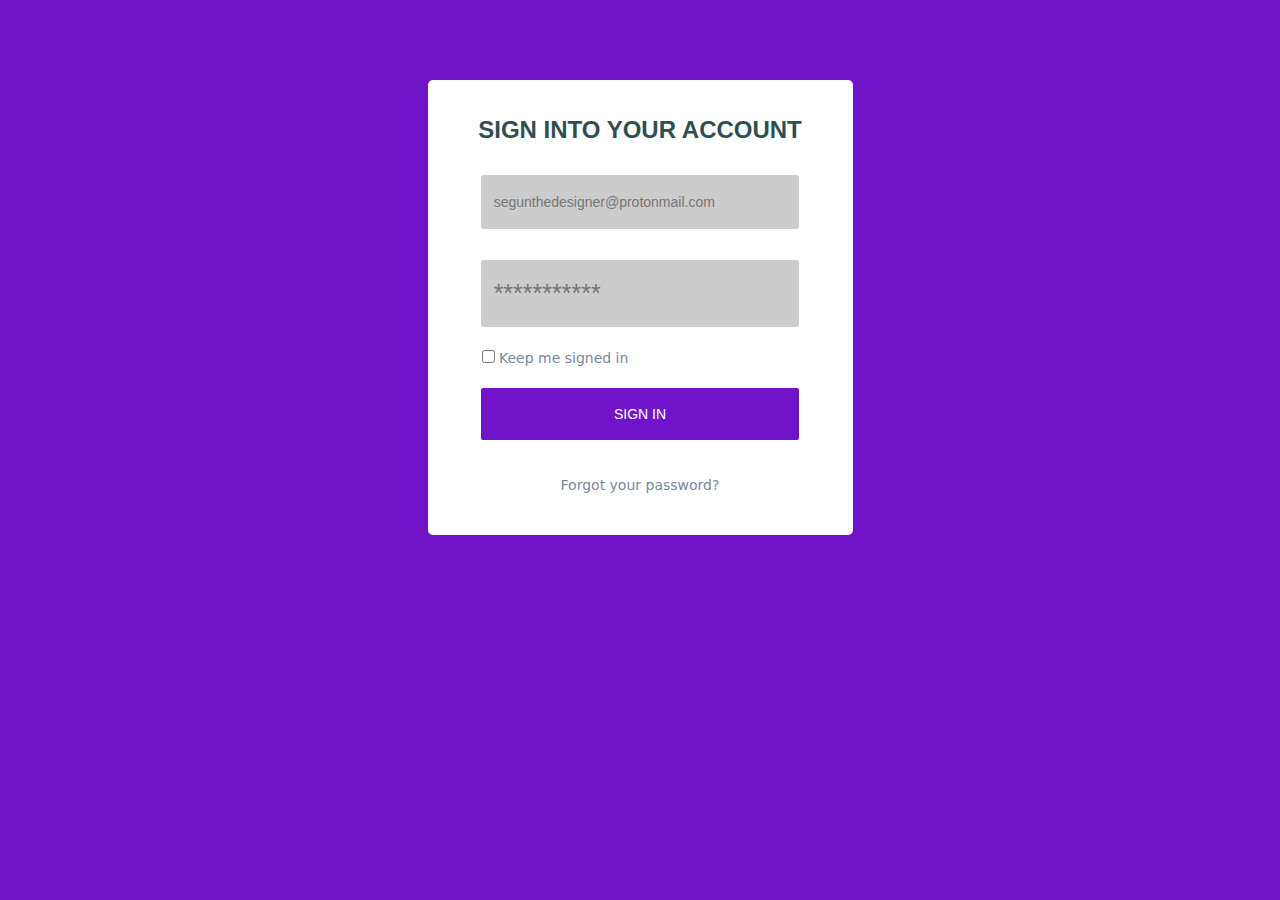
==== signin.html @ c04922a9 "added better descriptions to files" ====
<!DOCTYPE html>
<html lang="en">
<head>
    <meta charset="UTF-8">
    <meta http-equiv="X-UA-Compatible" content="IE=edge">
    <meta name="viewport" content="width=device-width, initial-scale=1.0">
    <title>Sign-In Page</title>
    <link rel="stylesheet" href="signin_style.css">
</head>
<body>
    <div class="container">
        <div class="login_box" >

            <h2>SIGN INTO YOUR ACCOUNT</h2>
            <br><br>
            <div>
    <form action="">

           <input type="email" name="email" id="email_input" placeholder="segunthedesigner@protonmail.com" > <br><br>

           <input  type="password" name="password" id="password_input" placeholder="***********"> <br><br>

          <div class="checkbox"> <input  type="checkbox" name="Sign-In" id="checkbox" value="Keep me signed in">
            <span> Keep me signed in </span>      
        </div>
            
            <br><br>

           <input  type="button" name="Sign-In" id="sign_in" value="SIGN IN" > 
        </form>


        </div>

     </div>

       <br><br>
 <div>

            <h5 class="fyp"> Forgot your password? </h5>

        
        </div>
           
               

      


    </div>
    
</body>
</html>
---- signin_style.css ----
* {
    box-sizing: border-box;
    margin: 0;
    padding: 0;
    
}




body {

    background-color: rgb(113, 20, 201);
    font-family: system-ui,-apple-system,system-ui,"Helvetica Neue",Helvetica,Arial,sans-serif;
    font-weight: 400;
    margin: 5rem auto; 
}





.container { background-color: white;
            border-radius: 5px;
            height: 455px;
            width: 425px;
            display: flex;
            flex-direction: column; 
            align-content: center;
            justify-content: center;
            margin: 4rem auto;   
            line-height: 15px;



}

.loginbox {  color: whitesmoke;
              border: 5px solid ;
         
         
}

form {
   text-align: center;
 
}



h2 { font-family: 'Trebuchet MS', 'Lucida Sans Unicode', 'Lucida Grande', 'Lucida Sans', Arial, sans-serif;
   text-align: center;
   color:darkslategrey;
  
}

input[type=email] {
width: 75%;
padding: 18px 12px;
margin: 8px 0;
display: inline-block;
border: 1px solid #ccc;
border-radius: 2px;
box-sizing: border-box;
font-size: 14px;
background-color:#ccc

}

input[type=password] {
   width: 75%;
   padding: 18px 12px;
   margin: 8px 0;
   display: inline-block;
   border: 1px solid #ccc;
   border-radius: 2px;
   box-sizing: border-box;
   font-size: 25px;
   background-color:#ccc
   }
   
   
   input[type=button] {
      width: 75%;
      background-color:rgb(113, 20, 201);
      color: white;
      padding: 18px 12px;
      margin: 8px 0;
      border: none;
      border-radius: 2px;
      cursor: pointer;
      font-size: 14px;
    }

    .checkbox {
      color:lightslategrey;
      font-size: 14px;
      font-weight: 350;
      position: absolute;
      padding: 0 54px;
      margin-bottom: 10px;
      
   }
    

 


  
.fyp{
   color: lightslategrey;
   font-size: 16px;
   text-align: center;
   font-size: 14px;
   font-weight: 350;
  
   
}
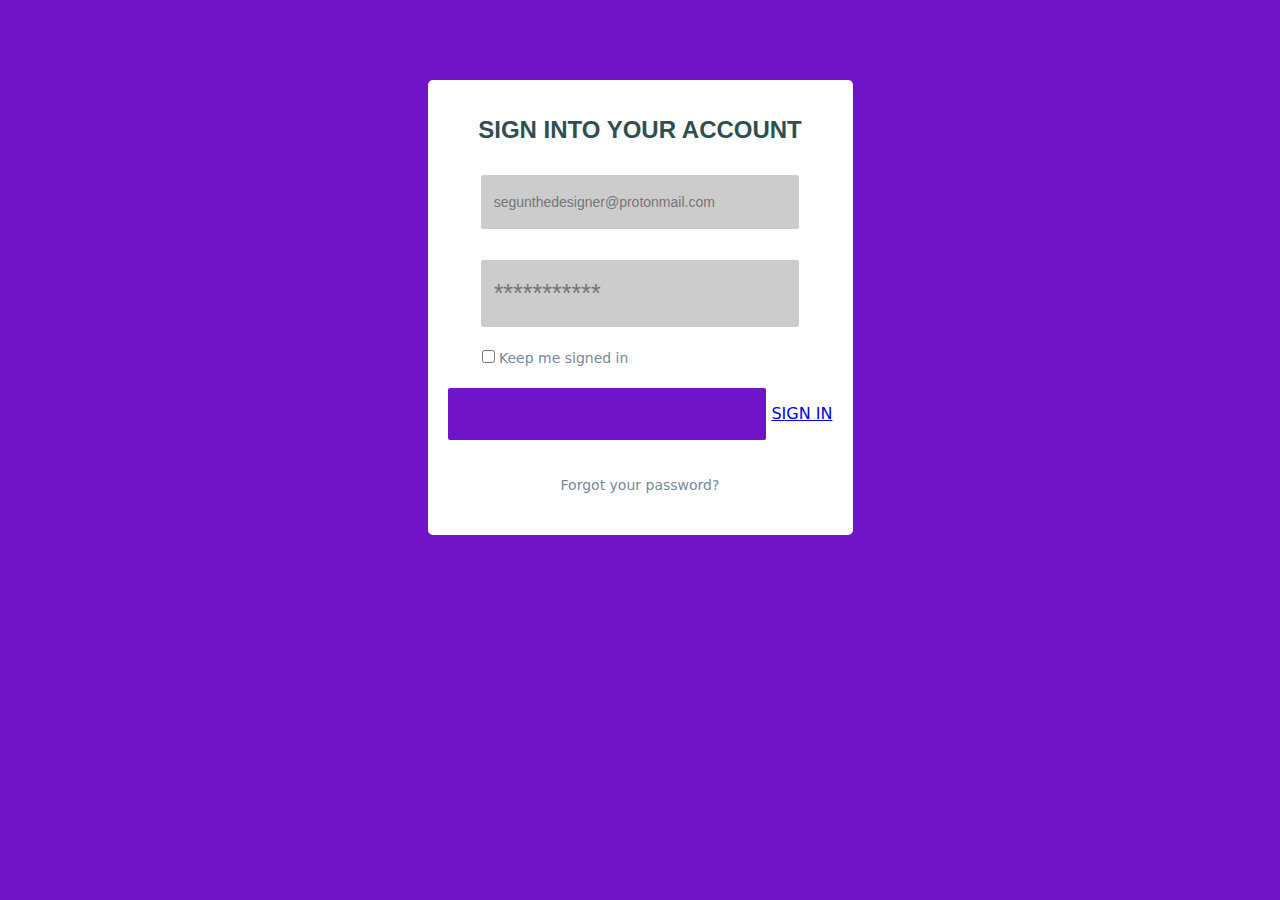
==== commit 5a80856b: "created the linked button for signin page" ====
--- a/signin.html
+++ b/signin.html
@@ -26,7 +26,7 @@
             
             <br><br>
 
-           <input  type="button" name="Sign-In" id="sign_in" value="SIGN IN" > 
+           <input  type="button" name="Sign-In" id="sign_in"> <a href="/index.html" target="_parent" >SIGN IN</a>
         </form>
 
 
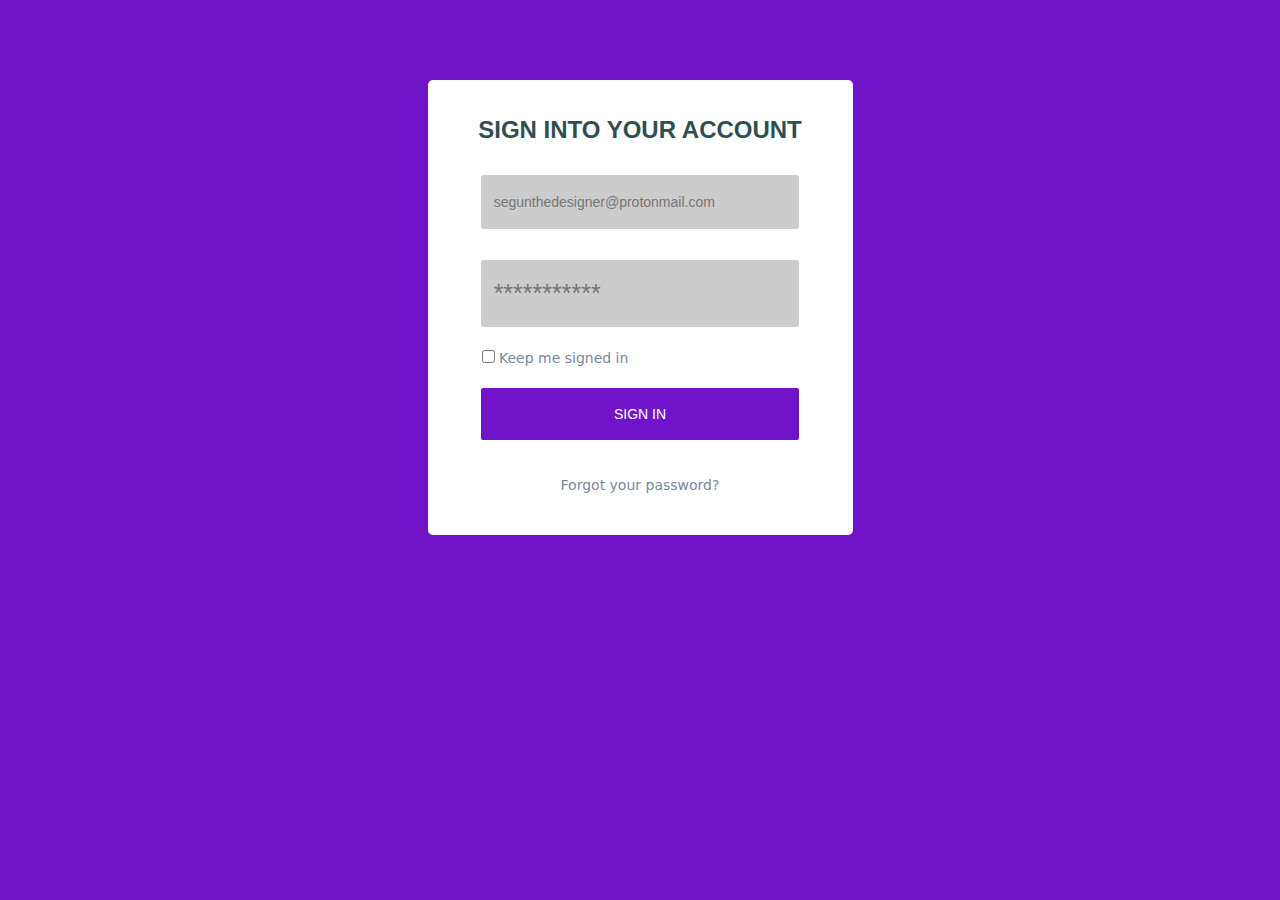
==== commit 12cb3576: "added routing for the signin buttons" ====
--- a/signin.html
+++ b/signin.html
@@ -23,10 +23,10 @@
           <div class="checkbox"> <input  type="checkbox" name="Sign-In" id="checkbox" value="Keep me signed in">
             <span> Keep me signed in </span>      
         </div>
-            
             <br><br>
 
-           <input  type="button" name="Sign-In" id="sign_in"> <a href="/index.html" target="_parent" >SIGN IN</a>
+            <a href="/index.html" target="_self" > <input  type="button" name="Sign-In" id="sign_in" value="SIGN IN"> </a>
+
         </form>
 
 
